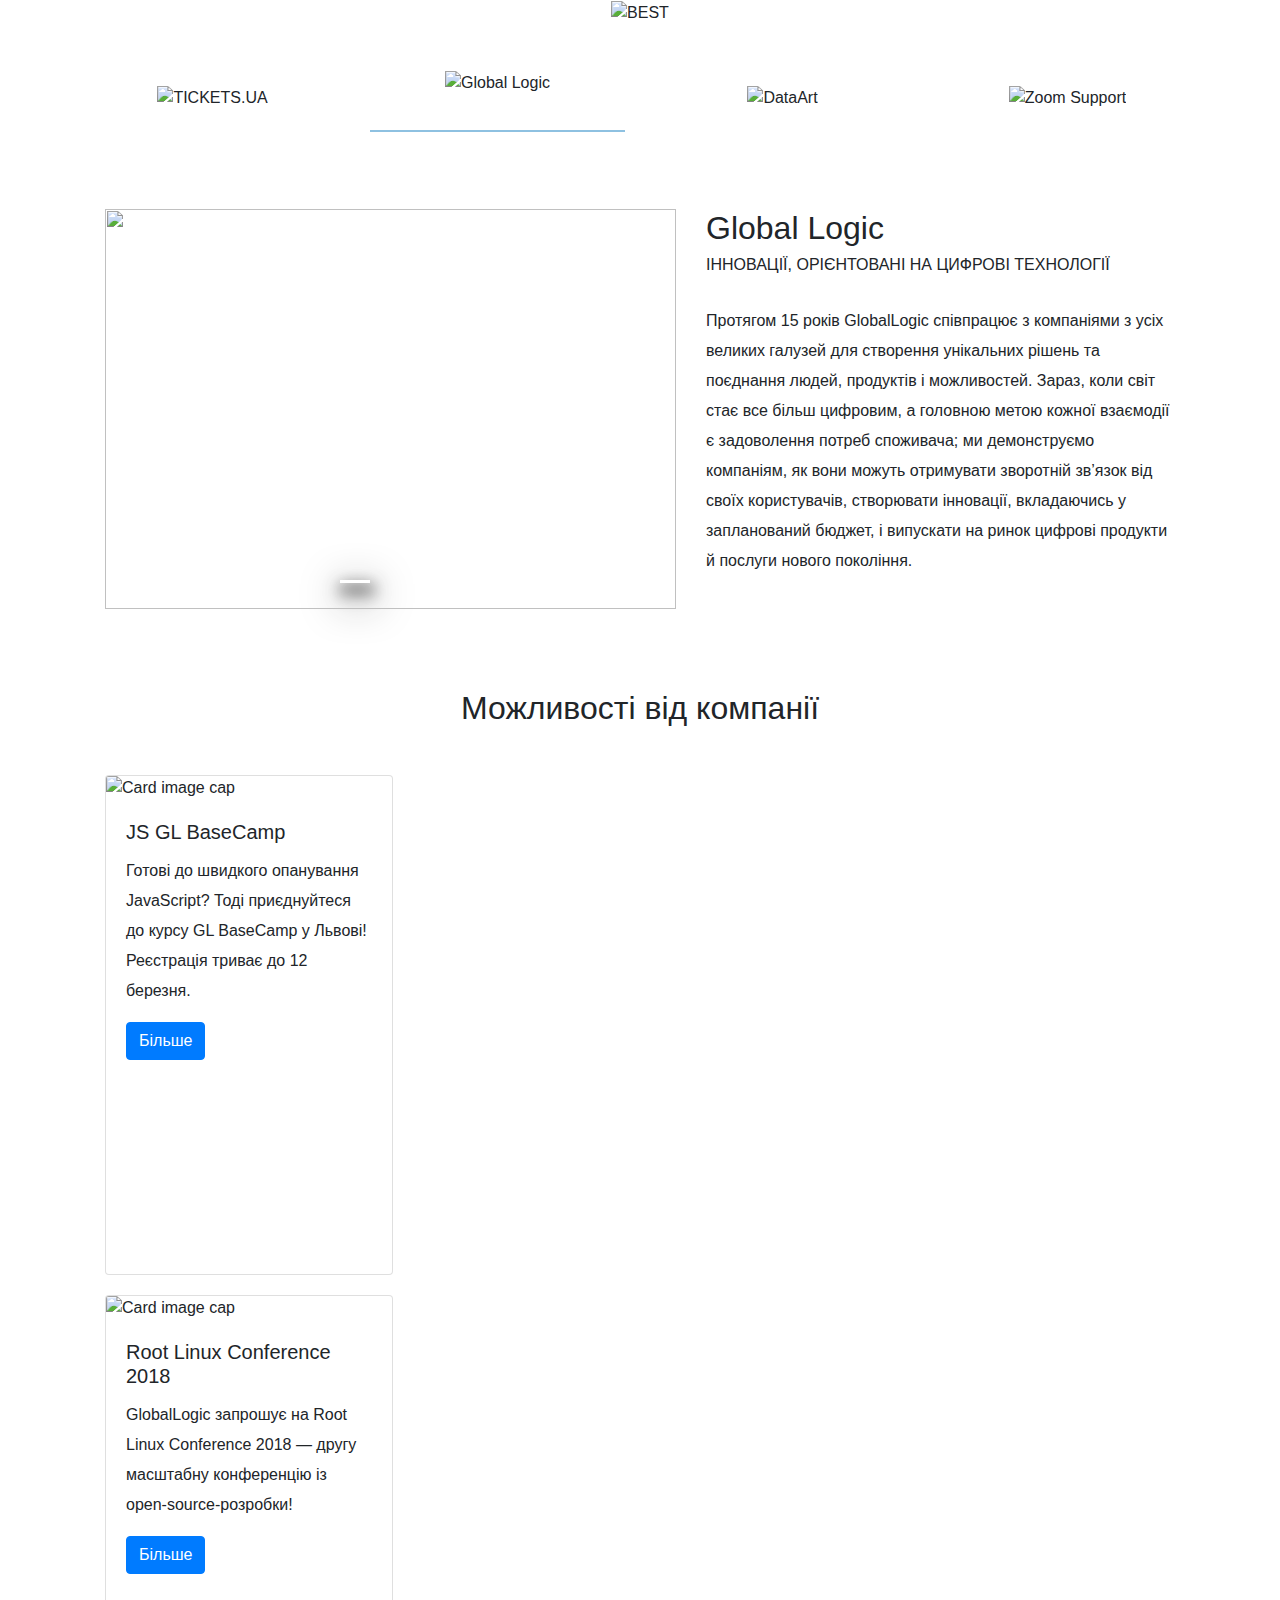
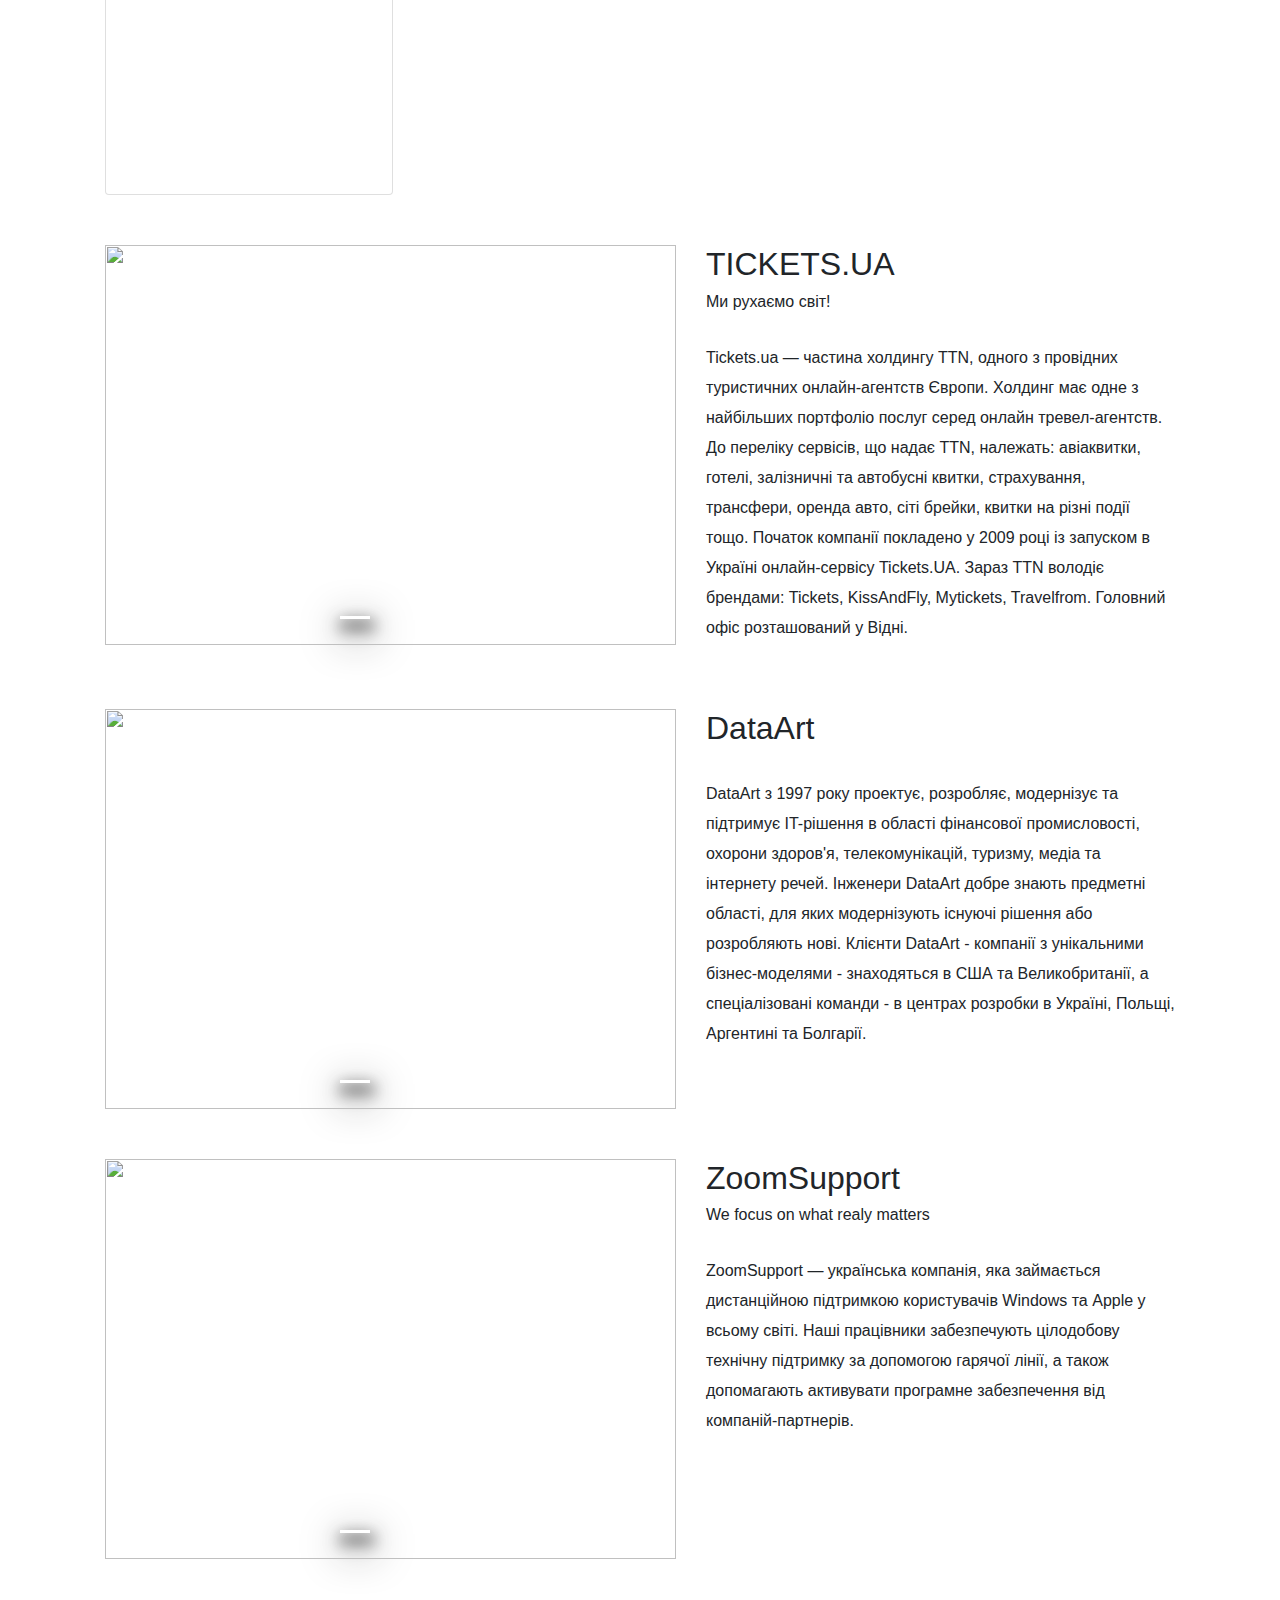
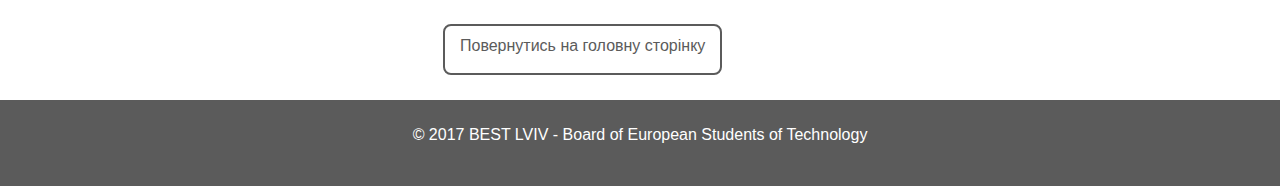
==== website/partners.html @ bcac508f "Added Back-button" ====
<!DOCTYPE html>
<html>
<head>
<meta charset="UTF-8">
<meta name="viewport" content="width=device-width, initial-scale=1.0">
<title>BEST Lviv</title>
<link rel="stylesheet" href="css/style.css">
<link rel="stylesheet" href="css/media.css">
<link rel="stylesheet" href="css/partners.css">
<link rel="stylesheet" href="https://maxcdn.bootstrapcdn.com/bootstrap/4.0.0/css/bootstrap.min.css" crossorigin="anonymous">
<!-- Latest compiled and minified JavaScript -->
<script rel="stylesheet" src="js/bootstrap.min.js"></script>
<link rel="stylesheet" type="text/css" href="slick/slick.css"/>
<link rel="stylesheet" type="text/css" href="slick/slick-theme.css"/>
<link href="https://use.fontawesome.com/releases/v5.0.7/css/all.css" rel="stylesheet">
</head>
<body>
<!--HEADER-->
<div class="logo center col-md-12 col-sm-12"><img alt="BEST" src="img/logo.png"/></div>
<br>

<section class="container">
   <div class="row align-items-center logos">
     <div class="col-md tickest-logo cpy-nav"><img src="img/partners/Tickets_UA.png" alt="TICKETS.UA"></div>
     <div class="col-md global-logo cpy-nav logo-active"><img src="img/partners/gl.png" alt="Global Logic"></div>
     <div class="col-md dataart-logo cpy-nav"><img src="img/partners/DA-logo.png" alt="DataArt"></div>
     <div class="col-md zoom-logo cpy-nav"><img src="img/partners/zs3.png" alt="Zoom Support"></div>
   </div>
   <div class="row">
     <div class="col-md cpy-info">
       <!--GLobalLogic-->
       <div class="globallogic">
        <div class="row cpy-info-block">
          <div class="col-md-auto">
            <div id="demo" class="carousel slide" data-ride="carousel">
            
              <!-- Indicators -->
              <ul class="carousel-indicators">
                <li data-target="#demo" data-slide-to="0" class="active"></li>
                <li data-target="#demo" data-slide-to="1"></li>
                <li data-target="#demo" data-slide-to="2"></li>
              </ul>
            
              <!-- The slideshow -->
              <div class="carousel-inner">
                <div class="carousel-item active">
                  <img src="img/partners/global1.jpg">
                </div>
                <div class="carousel-item">
                  <img src="img/partners/global2.jpg">
                </div>
                <div class="carousel-item">
                  <img src="img/partners/global3.jpg">
                </div>
              </div>
            
              <!-- Left and right controls -->
              <a class="carousel-control-prev" href="#demo" data-slide="prev">
                <span class="carousel-control-prev-icon"></span>
              </a>
              <a class="carousel-control-next" href="#demo" data-slide="next">
                <span class="carousel-control-next-icon"></span>
              </a>
            
            </div>
        </div>
        <div class="col-md">
          <h2>Global Logic</h2>
          <h6>ІННОВАЦІЇ, ОРІЄНТОВАНІ НА ЦИФРОВІ ТЕХНОЛОГІЇ</h6>
          <br>
          <p>Протягом 15 років GlobalLogic співпрацює з компаніями з усіх великих галузей для створення унікальних рішень та поєднання
            людей, продуктів і можливостей. Зараз, коли світ стає все більш цифровим, а головною метою кожної взаємодії є задоволення
            потреб споживача; ми демонструємо компаніям, як вони можуть отримувати зворотній зв’язок від своїх користувачів, створювати
            інновації, вкладаючись у запланований бюджет, і випускати на ринок цифрові продукти й послуги нового покоління.</p>
        </div>
        
    </div>
    <div class="row align-items-center"><div class="cpy-opps"><h2>Можливості від компанії</h2></div></div>
    <div class="row">
      <div class="col-md cpy-vacancies">

        <div class="card" style="width: 18rem; height: 500px;">
          <img class="card-img-top" src="img/partners/gl_courses.png" alt="Card image cap">
          <div class="card-body">
            <h5 class="card-title">JS GL BaseCamp</h5>
            <p class="card-text">Готові до швидкого опанування JavaScript? Тоді приєднуйтеся до курсу GL BaseCamp у Львові! Реєстрація триває до 12 березня.</p>
            <a href="https://www.globallogic.com/ua/news/javascript-gl-basecamp-lviv-courses/" class="btn btn-primary">Більше</a>
          </div>
        </div>

        <div class="card" style="width: 18rem; height: 500px;">
          <img class="card-img-top" src="img/partners/conf.jpg" alt="Card image cap">
          <div class="card-body">
            <h5 class="card-title">Root Linux Conference 2018</h5>
            <p class="card-text">GlobalLogic запрошує на Root Linux Conference 2018 — другу масштабну конференцію із open-source-розробки!</p>
            <a href="https://www.globallogic.com/ua/news/root-linux-conference-2018" class="btn btn-primary">Більше</a>
          </div>
        </div>
      </div>
    </div>
    </div>

    <!--Tickets UA-->
    <div class="tickets">
      <div class="row cpy-info-block">
        <div class="col-md-auto">
          <div id="demo" class="carousel slide" data-ride="carousel">
    
            <!-- Indicators -->
            <ul class="carousel-indicators">
              <li data-target="#demo" data-slide-to="0" class="active"></li>
              <li data-target="#demo" data-slide-to="1"></li>
              <li data-target="#demo" data-slide-to="2"></li>
            </ul>
    
            <!-- The slideshow -->
            <div class="carousel-inner">
              <div class="carousel-item active">
                <img src="img/partners/tickets1.jpg" >
              </div>
              <div class="carousel-item">
                <img src="img/partners/tickets2.jpg" >
              </div>
              <div class="carousel-item">
                <img src="img/partners/tickets3.jpg" >
              </div>
            </div>
    
            <!-- Left and right controls -->
            <a class="carousel-control-prev" href="#demo" data-slide="prev">
              <span class="carousel-control-prev-icon"></span>
            </a>
            <a class="carousel-control-next" href="#demo" data-slide="next">
              <span class="carousel-control-next-icon"></span>
            </a>
    
          </div>
        </div>
        <div class="col-md">
          <h2>TICKETS.UA</h2>
          <h6>Ми рухаємо світ!</h6>
          <br>
          <p>Tickets.ua — частина холдингу TTN, одного з провідних туристичних онлайн-агентств Європи. Холдинг має одне з найбільших портфоліо
            послуг серед онлайн тревел-агентств. До переліку сервісів, що надає TTN, належать: авіаквитки, готелі, залізничні та автобусні
            квитки, страхування, трансфери, оренда авто, сіті брейки, квитки на різні події тощо. Початок компанії покладено у 2009
            році із запуском в Україні онлайн-сервісу Tickets.UA. Зараз TTN володіє брендами: Tickets, KissAndFly, Mytickets, Travelfrom.
            Головний офіс розташований у Відні.</p>
        </div>

        </div>
    </div>

    <!--DataArt-->
    <div class="dataart">
      <div class="row cpy-info-block">
        <div class="col-md-auto">
          <div id="demo" class="carousel slide" data-ride="carousel">

            <!-- Indicators -->
            <ul class="carousel-indicators">
              <li data-target="#demo" data-slide-to="0" class="active"></li>
              <li data-target="#demo" data-slide-to="1"></li>
              <li data-target="#demo" data-slide-to="2"></li>
            </ul>

            <!-- The slideshow -->
            <div class="carousel-inner">
              <div class="carousel-item active">
                <img src="img/partners/da1.jpg">
              </div>
              <div class="carousel-item">
                <img src="img/partners/da2.jpg">
              </div>
              <div class="carousel-item">
                <img src="img/partners/da3.jpg">
              </div>
            </div>

            <!-- Left and right controls -->
            <a class="carousel-control-prev" href="#demo" data-slide="prev">
              <span class="carousel-control-prev-icon"></span>
            </a>
            <a class="carousel-control-next" href="#demo" data-slide="next">
              <span class="carousel-control-next-icon"></span>
            </a>

          </div>
        </div>
        <div class="col-md">
          <h2>DataArt</h2>
          <h6></h6>
          <br>
          <p>DataArt з 1997 року проектує, розробляє, модернізує та підтримує IT-рішення в області фінансової промисловості, охорони
            здоров'я, телекомунікацій, туризму, медіа та інтернету речей. Інженери DataArt добре знають предметні області, для яких
            модернізують існуючі рішення або розробляють нові.
            Клієнти DataArt - компанії з унікальними бізнес-моделями - знаходяться
            в США та Великобританії, а спеціалізовані команди - в центрах розробки в Україні, Польщі, Аргентині та Болгарії.</p>
         </div>
      </div>
    </div>

    <!--ZoomSupport-->
    <div class="zoomsupport">
      <div class="row cpy-info-block">
        <div class="col-md-auto">
          <div id="demo" class="carousel slide" data-ride="carousel">

            <!-- Indicators -->
            <ul class="carousel-indicators">
              <li data-target="#demo" data-slide-to="0" class="active"></li>
              <li data-target="#demo" data-slide-to="1"></li>
              <li data-target="#demo" data-slide-to="2"></li>
            </ul>

            <!-- The slideshow -->
            <div class="carousel-inner">
              <div class="carousel-item active">
                <img src="img/partners/zoom1.png">
              </div>
              <div class="carousel-item">
                <img src="img/partners/zoom2.png">
              </div>
              <div class="carousel-item">
                <img src="img/partners/zoom3.jpg">
              </div>
            </div>

            <!-- Left and right controls -->
            <a class="carousel-control-prev" href="#demo" data-slide="prev">
              <span class="carousel-control-prev-icon"></span>
            </a>
            <a class="carousel-control-next" href="#demo" data-slide="next">
              <span class="carousel-control-next-icon"></span>
            </a>

          </div>
        </div>
        <div class="col-md">
          <h2>ZoomSupport</h2>
          <h6>We focus on what realy matters</h6>
          <br>
            <p>ZoomSupport — українська компанія, яка займається дистанційною підтримкою користувачів
            Windows та Apple у всьому світі. Наші працівники забезпечують цілодобову технічну підтримку
            за допомогою гарячої лінії, а також допомагають активувати програмне забезпечення
            від компаній-партнерів.</p>
        </div>
      </div>
   </div>

   </div>
   </div>
   <div class="center-button">
     <a class="button-back" href="index.html"><h6><span>Повернутись на головну сторінку</span></h6></a> 
   </div>
</section>

<!--FOOTER-->
<section class="footer">
  <div class="col-md-12 col-sm-12">
   <p> © 2017 BEST LVIV - Board of European Students of Technology </p>
  </div>
</section>

<script src="https://code.jquery.com/jquery-3.2.1.slim.min.js"></script>
<script src="https://cdnjs.cloudflare.com/ajax/libs/popper.js/1.12.9/umd/popper.min.js" crossorigin="anonymous"></script>
<script src="https://maxcdn.bootstrapcdn.com/bootstrap/4.0.0/js/bootstrap.min.js"></script>
<script>window.JQuery || document.write(`<script src="js/jquery-3.2.1.slim.min.js"><\/script>`)</script>
<script type="text/javascript" src="slick/slick.min.js"></script>
<script type="text/javascript" src="js/main.js"></script>
</body>
</html>
---- website/css/style.css ----
@import url('https://fonts.googleapis.com/css?family=Lato|Montserrat');
@import url('https://fonts.googleapis.com/css?family=Montserrat:400,500');

body {
	font-family: "Montserrat", sans-serif;
	font-weight: 300;
	font-size: 12pt;
	color: #5b5b5b;
	-webkit-overflow-scrolling: touch;
	background: url(../img/map.png) no-repeat right top;
}

.slick-active {
	outline: none;
}

h1, h2, h3, h4, h5, h6 {
	font-family: "Montserrat", sans-serif;
	font-weight: 300;
	color: #5b5b5b;
}

p{
	line-height: 30px;
	margin-bottom: 24px;
}

.center{
	text-align: center;
    margin-top: 25px;
}

header {
	height: 100vh;
}

ul{
	margin: 0;
	padding: 0;
}

li {
	list-style-type: none;
	margin: 0;
	padding: 0;
 	line-height: 2;
  	text-align: left;
}

.navbar-nav {
	margin-left: 5%;
	margin-top: 80px;
}

.navbar-nav-menu {
	display: flex;
}

.nav-link-main {
	font-family: "Montserrat", sans-serif;
	font-weight: bold;
	color: #5b5b5b;
}

.nav-link {
	font-family: "Montserrat", sans-serif;
	color: #5b5b5b;
}

.nav-item ul {
	margin-top: 10px;
}

.nav-item ul li a {
	margin: 0;
	padding: 0;
}

a:hover, a:focus {
	text-decoration: none !important;
	list-style-type: none;
	color: #5b5b5b;
	outline: 0;
}


.logo{
	position: absolute;
	max-height: 200px;
	margin-top: 0;
	padding: 0;
}

.media {
	margin-top: 60px; 
}

.media li a {
	color: #5b5b5b;
	font-size: 11pt;
	margin-right: 50px;
	font-weight: 200;
	text-decoration: none;
}

.timeline {
	display: flex;
	position: relative;
	background-color: #5b5b5b;
}

.title {
	color: #fff;
	z-index: 40;
	position: absolute;
	top: 30%;
	left: 20%;
}

.timeline-items div {
	margin: 0;
	height: 150px;
	position: relative;
	cursor: pointer;
	background-color: #72a74f;
	
}

.timeline-items div img {
	height: 150px;
}

.content_pr {
	position: relative;
  	width: 100%;
  	height: 100%;
	padding: 50px;
	text-align: center;
}

.contacts {
	position: relative;
	top: 35%;
	transform: translateY(-50%);
	left: 50px;
}

.contacts li {
	display: inline-block;
	font-family: "Montserrat", sans-serif;
	color: #ffffff;
}

.img_info {
	margin-left: 5%;
}

.proj_menu {
	text-align: center;
	display: inline-block;
	margin-right: 35px;
}

.main_info {
	margin: 20px 80px 20px 80px;
	color: #ffffff;
}

.nav-link-proj {
	font-family: "Montserrat", sans-serif;
	font-weight: bold;
	color: #ffffff;
}

.sc-p {
    background: linear-gradient(to top, #faa61a, #f9c369);
	height: 600px;
}

.hack-p {
	background: url(../img/hack1.png) no-repeat top center;
	height: 600px;
}

.ejf-p {
	background: #167dbe;
    background: linear-gradient(to top, #167dbe, #6bbbed);
	height: 600px;
}

.ebec-p {
	background-color: #faa61a;
	height: 600px;
}

.bsc-p {
	background-color: #167dbe;
	height: 600px;
}

.btw-p {
    background: linear-gradient(to top, #a6f777, #71bf44);
	height: 600px;
}

.footer {
	background-color: #5b5b5b;
	color: #ffffff;
	text-align: center;
	padding: 20px 30px 20px 30px;
	display: flex;
	position: relative;
}

.prev, .next {
	position: absolute;
	z-index: 40;
	font-size: 50pt;
	bottom: -120px;
	cursor: pointer;
	transition: all 1s;
}

.next {
	right: 5px;
}

.prev {
	left: 5px;
}

.prev i {
	color: #fff;
}

.next i {
	color: #fff;
}

.prev:hover i{
	font-size: 51pt;
	color: rgb(255, 249, 249);
}

.next:hover i {
	font-size: 51pt;
	color: rgb(255, 249, 249);
}

.active {
	box-shadow: 2px 8px 16px 2px rgba(0, 0, 0, 0.8), 2px 12px 40px 2px rgba(0, 0, 0, 0.9);
	z-index: 100;
}
---- website/css/partners.css ----
header {
    height: 0;
}

body {
    background: none;
}

.logos {
    height: 100px;
}

.partners-head {
    margin: 5% 80px;
}

.partners-head h2 {
    font-size: 5rem;
}

.cpy-nav {
    text-align: center;
    padding: 10px;
    margin: 20px 0 20px 0;
    transition: all 1s;
}

.cpy-nav img {
    width: 200px;
    cursor: pointer;
}

.logo-active img {
    transform: translateY(-15px);
    transition-duration: 500ms;
    z-index: 100;
    width: 210px;
}

.cpy-nav::after {
    content: "";
    display: block;
    width: 100%;
    height: 2px;
    background-color: #009adf;
    -webkit-transform: translateY(20px) scale(0);
    transform: translateY(20px) scale(0);
    -webkit-transition: all 0.2s;
    transition: all 0.2s;
    z-index: 200;
}

.logo-active::after {
    content: "";
    display: block;
    width: 100%;
    height: 2px;
    background-color: #8ec1e1;
    -webkit-transform: translateY(20px) scale(1);
    transform: translateY(20px) scale(1);
    -webkit-transition: all 0.2s;
    transition: all 0.2s;
    z-index: 200;
}

.cpy-info {
    z-index: 10;
    margin: 30px 0 10px 0;
    background-color: transparent;
}

.cpy-info-block {
    margin: 10px;
    padding: 20px;
    border-radius: 50px;
}

.carousel img {
    height: 400px;
    width: 571px;
}

.carousel:hover {
    -webkit-box-shadow: 0px 2px 18px 4px rgba(0, 0, 0, 0.5);
    -moz-box-shadow: 0px 2px 18px 4px rgba(0, 0, 0, 0.5);
    box-shadow: 0px 2px 18px 4px rgba(0, 0, 0, 0.5);
}

.carousel-control-prev, .carousel-control-next, .carousel-indicators {
    z-index: 110;
}

.cpy-opps {
    margin: 50px auto 20px;
}

.card {
    margin: 20px;
    transition: all 0.5s;
} 

.card:hover {
    -webkit-box-shadow: 0px 2px 18px 4px rgba(0, 0, 0, 0.5);
    -moz-box-shadow: 0px 2px 18px 4px rgba(0, 0, 0, 0.5);
    box-shadow: 0px 2px 18px 4px rgba(0, 0, 0, 0.5);
}

.center-button {
    margin-right: auto;
    margin-left: auto;
    width: 40%;
}

.button-back {
    padding: 10px 15px;
    margin: 25px;
    border: 2px solid #5b5b5b;
    border-radius: 8px;
    text-align: center;
    display: inline-block;
    font-size: 16px;
    color: #5b5b5b;
}

.button-back:hover {
    background: #5b5b5b;
    color: white;
}

.button-back span {
  cursor: pointer;
  display: inline-block;
  position: relative;
  transition: 0.5s;
}

.button-back span:after {
  content: '\00ab';
  position: absolute;
  opacity: 0;
  top: 0;
  left: -20px;
}

.button-back:hover span {
  padding-left: 20px;
}

.button-back:hover span:after {
  opacity: 1;
  left: 0;
}

..button-back:hover {
    background-color: #5b5b5b; /* Green */
    color: white;
}

.footer {
    bottom: 0 !important;
}
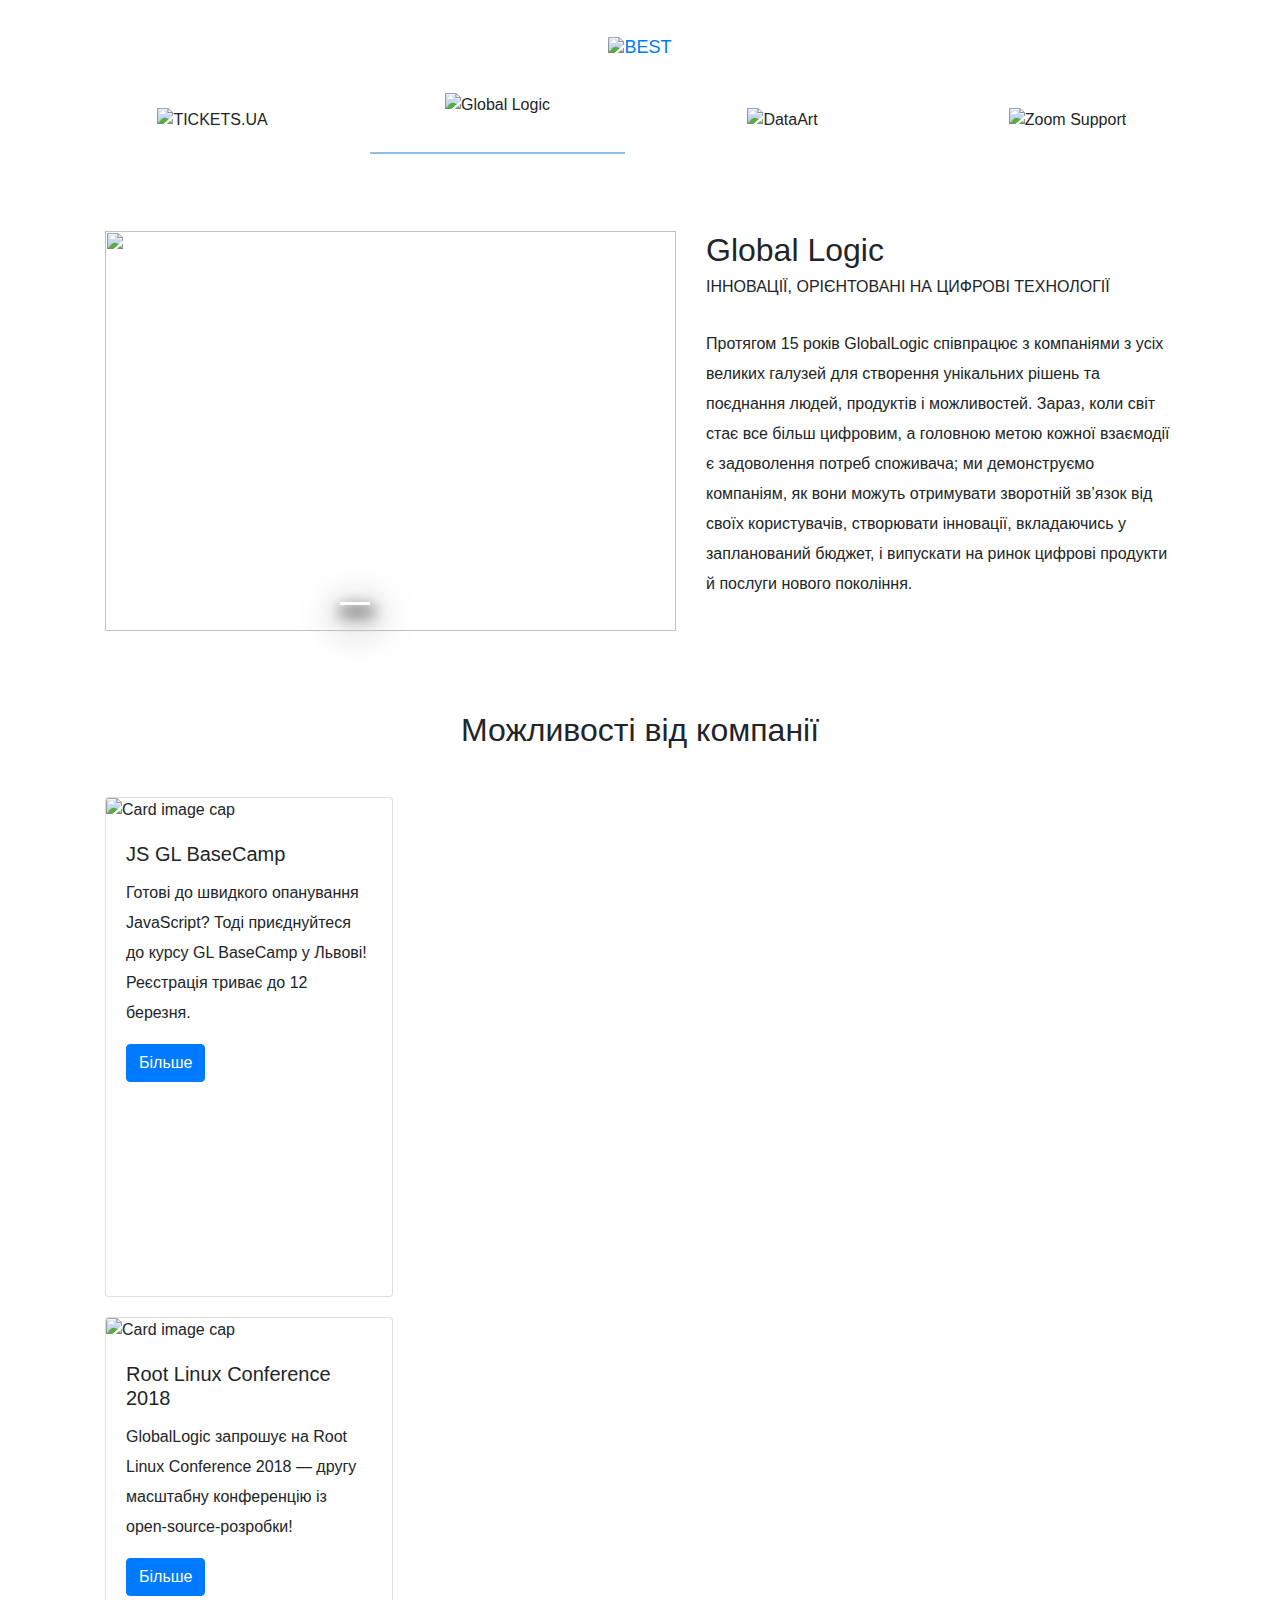
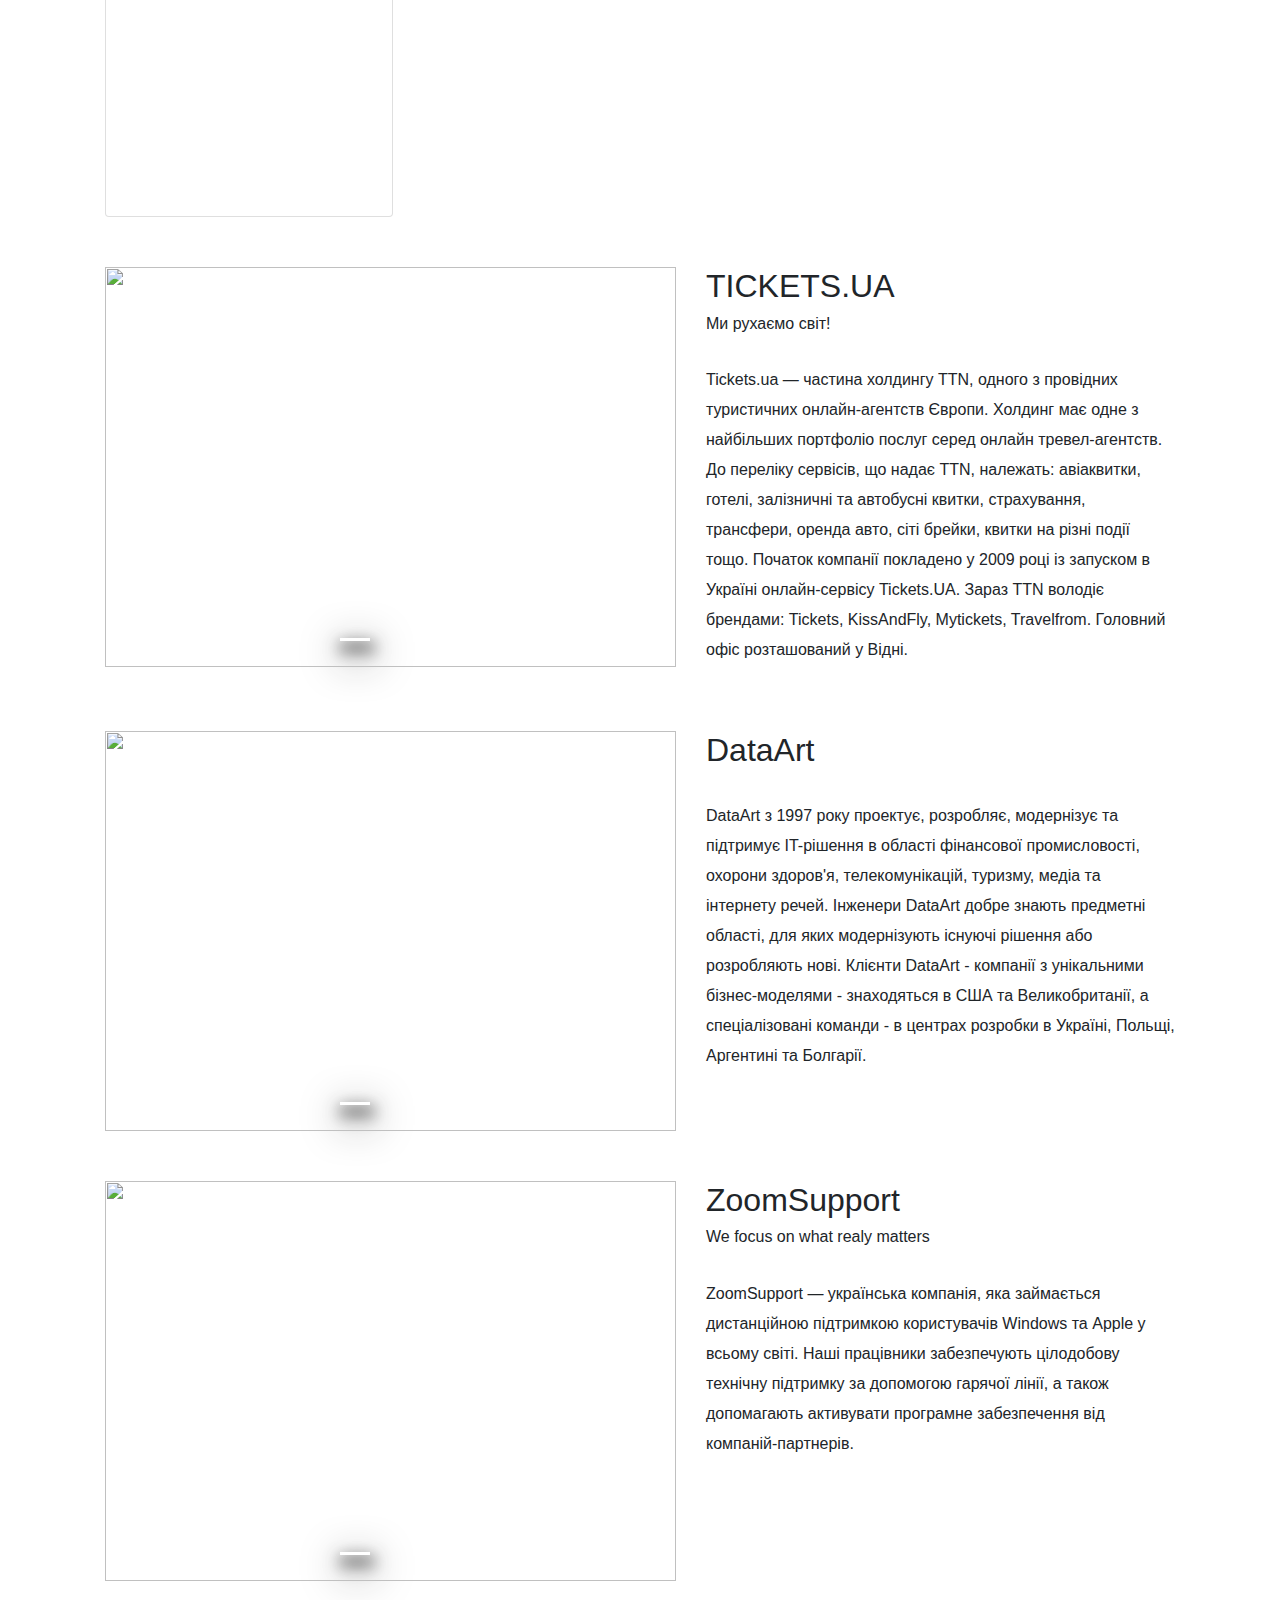
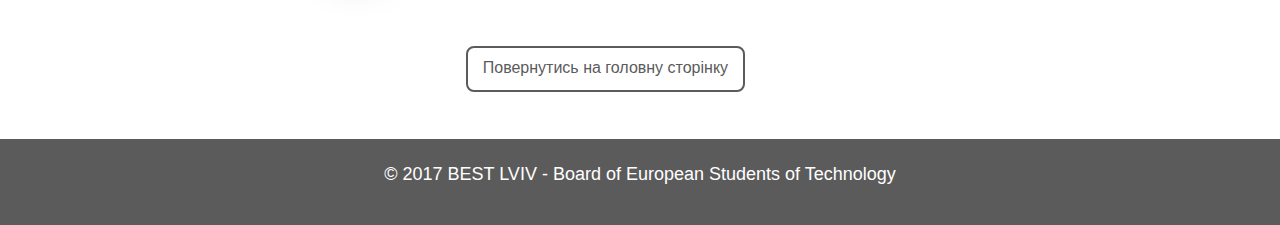
==== commit b694a1f1: "About us page: In progress" ====
--- a/website/partners.html
+++ b/website/partners.html
@@ -16,8 +16,11 @@
 </head>
 <body>
 <!--HEADER-->
-<div class="logo center col-md-12 col-sm-12"><img alt="BEST" src="img/logo.png"/></div>
-<br>
+<header>
+  <div class="container center">
+    <h1 class="col-md-12 col-sm-12"><a href="index.html"><img alt="BEST" src="img/logo.png"/></a></h1>
+  </div>
+</header>
 
 <section class="container">
    <div class="row align-items-center logos">
@@ -255,7 +258,7 @@
 </section>
 
 <!--FOOTER-->
-<section class="footer">
+<section class="footer center">
   <div class="col-md-12 col-sm-12">
    <p> © 2017 BEST LVIV - Board of European Students of Technology </p>
   </div>
--- a/website/css/style.css
+++ b/website/css/style.css
@@ -4,7 +4,7 @@
 body {
 	font-family: "Montserrat", sans-serif;
 	font-weight: 300;
-	font-size: 12pt;
+	font-size: 20px;
 	color: #5b5b5b;
 	-webkit-overflow-scrolling: touch;
 	background: url(../img/map.png) no-repeat right top;
@@ -25,9 +25,13 @@
 	margin-bottom: 24px;
 }
 
+a {
+	font-size: 18px;
+}
+
 .center{
 	text-align: center;
-    margin-top: 25px;
+    margin-top: 15px;
 }
 
 header {
@@ -65,6 +69,7 @@
 .nav-link {
 	font-family: "Montserrat", sans-serif;
 	color: #5b5b5b;
+	transition: 0.5s;
 }
 
 .nav-item ul {
@@ -82,7 +87,6 @@
 	color: #5b5b5b;
 	outline: 0;
 }
-
 
 .logo{
 	position: absolute;
@@ -92,12 +96,12 @@
 }
 
 .media {
-	margin-top: 60px; 
+	margin-top: 15%; 
 }
 
 .media li a {
 	color: #5b5b5b;
-	font-size: 11pt;
+	font-size: 18px;
 	margin-right: 50px;
 	font-weight: 200;
 	text-decoration: none;
@@ -162,7 +166,7 @@
 }
 
 .main_info {
-	margin: 20px 80px 20px 80px;
+	margin: 3% 200px;
 	color: #ffffff;
 }
 
@@ -170,6 +174,7 @@
 	font-family: "Montserrat", sans-serif;
 	font-weight: bold;
 	color: #ffffff;
+	transition: 0.5s;
 }
 
 .sc-p {
@@ -207,6 +212,7 @@
 	background-color: #5b5b5b;
 	color: #ffffff;
 	text-align: center;
+	font-size: 18px;
 	padding: 20px 30px 20px 30px;
 	display: flex;
 	position: relative;
--- a/website/css/partners.css
+++ b/website/css/partners.css
@@ -1,5 +1,7 @@
 header {
-    height: 0;
+    height: 20%;
+    margin-right: auto;
+    margin-left: auto;
 }
 
 body {
@@ -108,12 +110,14 @@
 .center-button {
     margin-right: auto;
     margin-left: auto;
-    width: 40%;
+    width: 35%;
+    margin-bottom: 2%;
 }
 
 .button-back {
     padding: 10px 15px;
-    margin: 25px;
+    padding-bottom: 5px;
+    margin: 25px 20px;
     border: 2px solid #5b5b5b;
     border-radius: 8px;
     text-align: center;
@@ -158,6 +162,7 @@
 
 .footer {
     bottom: 0 !important;
+    font-size: 18px;
 }
 
 
